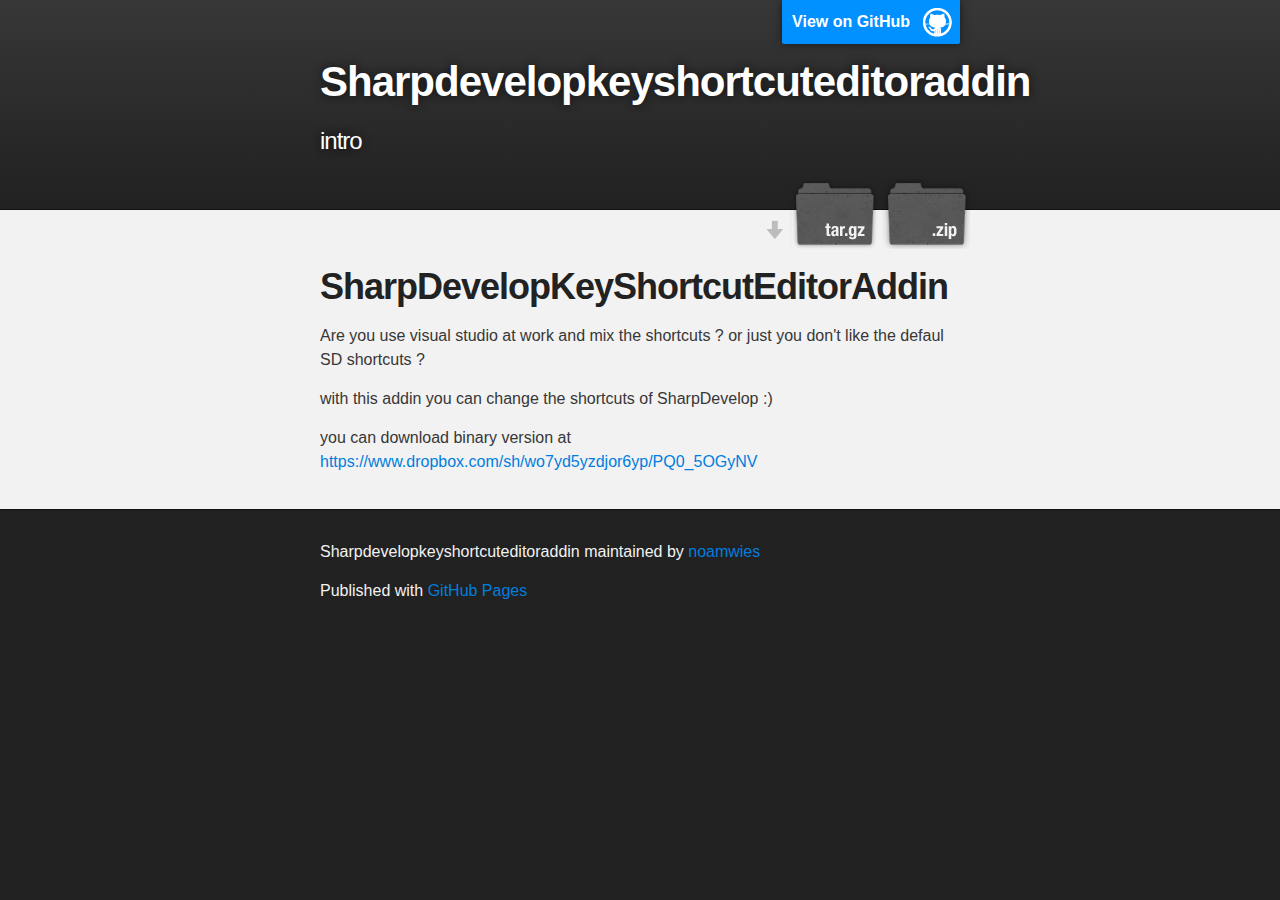
==== index.html @ 9d0c3173 "Create gh-pages branch via GitHub" ====
<!DOCTYPE html>
<html>

  <head>
    <meta charset='utf-8' />
    <meta http-equiv="X-UA-Compatible" content="chrome=1" />
    <meta name="description" content="Sharpdevelopkeyshortcuteditoraddin : intro" />

    <link rel="stylesheet" type="text/css" media="screen" href="stylesheets/stylesheet.css">

    <title>Sharpdevelopkeyshortcuteditoraddin</title>
  </head>

  <body>

    <!-- HEADER -->
    <div id="header_wrap" class="outer">
        <header class="inner">
          <a id="forkme_banner" href="https://github.com/noamwies/SharpDevelopKeyShortcutEditorAddin">View on GitHub</a>

          <h1 id="project_title">Sharpdevelopkeyshortcuteditoraddin</h1>
          <h2 id="project_tagline">intro</h2>

            <section id="downloads">
              <a class="zip_download_link" href="https://github.com/noamwies/SharpDevelopKeyShortcutEditorAddin/zipball/master">Download this project as a .zip file</a>
              <a class="tar_download_link" href="https://github.com/noamwies/SharpDevelopKeyShortcutEditorAddin/tarball/master">Download this project as a tar.gz file</a>
            </section>
        </header>
    </div>

    <!-- MAIN CONTENT -->
    <div id="main_content_wrap" class="outer">
      <section id="main_content" class="inner">
        <h1>
<a name="sharpdevelopkeyshortcuteditoraddin" class="anchor" href="#sharpdevelopkeyshortcuteditoraddin"><span class="octicon octicon-link"></span></a>SharpDevelopKeyShortcutEditorAddin</h1>

<p>Are you use visual studio at work and mix the shortcuts ? or just you don't like the defaul SD shortcuts ?</p>

<p>with this addin you can change the shortcuts of SharpDevelop :) </p>

<p>you can download binary version at <a href="https://www.dropbox.com/sh/wo7yd5yzdjor6yp/PQ0_5OGyNV">https://www.dropbox.com/sh/wo7yd5yzdjor6yp/PQ0_5OGyNV</a></p>
      </section>
    </div>

    <!-- FOOTER  -->
    <div id="footer_wrap" class="outer">
      <footer class="inner">
        <p class="copyright">Sharpdevelopkeyshortcuteditoraddin maintained by <a href="https://github.com/noamwies">noamwies</a></p>
        <p>Published with <a href="http://pages.github.com">GitHub Pages</a></p>
      </footer>
    </div>

              <script type="text/javascript">
            var gaJsHost = (("https:" == document.location.protocol) ? "https://ssl." : "http://www.");
            document.write(unescape("%3Cscript src='" + gaJsHost + "google-analytics.com/ga.js' type='text/javascript'%3E%3C/script%3E"));
          </script>
          <script type="text/javascript">
            try {
              var pageTracker = _gat._getTracker("UA-38936867-2");
            pageTracker._trackPageview();
            } catch(err) {}
          </script>


  </body>
</html>
---- stylesheets/stylesheet.css ----
/*******************************************************************************
Slate Theme for GitHub Pages
by Jason Costello, @jsncostello
*******************************************************************************/

@import url(pygment_trac.css);

/*******************************************************************************
MeyerWeb Reset
*******************************************************************************/

html, body, div, span, applet, object, iframe,
h1, h2, h3, h4, h5, h6, p, blockquote, pre,
a, abbr, acronym, address, big, cite, code,
del, dfn, em, img, ins, kbd, q, s, samp,
small, strike, strong, sub, sup, tt, var,
b, u, i, center,
dl, dt, dd, ol, ul, li,
fieldset, form, label, legend,
table, caption, tbody, tfoot, thead, tr, th, td,
article, aside, canvas, details, embed,
figure, figcaption, footer, header, hgroup,
menu, nav, output, ruby, section, summary,
time, mark, audio, video {
  margin: 0;
  padding: 0;
  border: 0;
  font: inherit;
  vertical-align: baseline;
}

/* HTML5 display-role reset for older browsers */
article, aside, details, figcaption, figure,
footer, header, hgroup, menu, nav, section {
  display: block;
}

ol, ul {
  list-style: none;
}

blockquote, q {
}

table {
  border-collapse: collapse;
  border-spacing: 0;
}

/*******************************************************************************
Theme Styles
*******************************************************************************/

body {
  box-sizing: border-box;
  color:#373737;
  background: #212121;
  font-size: 16px;
  font-family: 'Myriad Pro', Calibri, Helvetica, Arial, sans-serif;
  line-height: 1.5;
  -webkit-font-smoothing: antialiased;
}

h1, h2, h3, h4, h5, h6 {
  margin: 10px 0;
  font-weight: 700;
  color:#222222;
  font-family: 'Lucida Grande', 'Calibri', Helvetica, Arial, sans-serif;
  letter-spacing: -1px;
}

h1 {
  font-size: 36px;
  font-weight: 700;
}

h2 {
  padding-bottom: 10px;
  font-size: 32px;
  background: url('../images/bg_hr.png') repeat-x bottom;
}

h3 {
  font-size: 24px;
}

h4 {
  font-size: 21px;
}

h5 {
  font-size: 18px;
}

h6 {
  font-size: 16px;
}

p {
  margin: 10px 0 15px 0;
}

footer p {
  color: #f2f2f2;
}

a {
  text-decoration: none;
  color: #007edf;
  text-shadow: none;

  transition: color 0.5s ease;
  transition: text-shadow 0.5s ease;
  -webkit-transition: color 0.5s ease;
  -webkit-transition: text-shadow 0.5s ease;
  -moz-transition: color 0.5s ease;
  -moz-transition: text-shadow 0.5s ease;
  -o-transition: color 0.5s ease;
  -o-transition: text-shadow 0.5s ease;
  -ms-transition: color 0.5s ease;
  -ms-transition: text-shadow 0.5s ease;
}

#main_content a:hover {
  color: #0069ba;
  text-shadow: #0090ff 0px 0px 2px;
}

footer a:hover {
  color: #43adff;
  text-shadow: #0090ff 0px 0px 2px;
}

em {
  font-style: italic;
}

strong {
  font-weight: bold;
}

img {
  position: relative;
  margin: 0 auto;
  max-width: 739px;
  padding: 5px;
  margin: 10px 0 10px 0;
  border: 1px solid #ebebeb;

  box-shadow: 0 0 5px #ebebeb;
  -webkit-box-shadow: 0 0 5px #ebebeb;
  -moz-box-shadow: 0 0 5px #ebebeb;
  -o-box-shadow: 0 0 5px #ebebeb;
  -ms-box-shadow: 0 0 5px #ebebeb;
}

pre, code {
  width: 100%;
  color: #222;
  background-color: #fff;

  font-family: Monaco, "Bitstream Vera Sans Mono", "Lucida Console", Terminal, monospace;
  font-size: 14px;

  border-radius: 2px;
  -moz-border-radius: 2px;
  -webkit-border-radius: 2px;



}

pre {
  width: 100%;
  padding: 10px;
  box-shadow: 0 0 10px rgba(0,0,0,.1);
  overflow: auto;
}

code {
  padding: 3px;
  margin: 0 3px;
  box-shadow: 0 0 10px rgba(0,0,0,.1);
}

pre code {
  display: block;
  box-shadow: none;
}

blockquote {
  color: #666;
  margin-bottom: 20px;
  padding: 0 0 0 20px;
  border-left: 3px solid #bbb;
}

ul, ol, dl {
  margin-bottom: 15px
}

ul li {
  list-style: inside;
  padding-left: 20px;
}

ol li {
  list-style: decimal inside;
  padding-left: 20px;
}

dl dt {
  font-weight: bold;
}

dl dd {
  padding-left: 20px;
  font-style: italic;
}

dl p {
  padding-left: 20px;
  font-style: italic;
}

hr {
  height: 1px;
  margin-bottom: 5px;
  border: none;
  background: url('../images/bg_hr.png') repeat-x center;
}

table {
  border: 1px solid #373737;
  margin-bottom: 20px;
  text-align: left;
 }

th {
  font-family: 'Lucida Grande', 'Helvetica Neue', Helvetica, Arial, sans-serif;
  padding: 10px;
  background: #373737;
  color: #fff;
 }

td {
  padding: 10px;
  border: 1px solid #373737;
 }

form {
  background: #f2f2f2;
  padding: 20px;
}

img {
  width: 100%;
  max-width: 100%;
}

/*******************************************************************************
Full-Width Styles
*******************************************************************************/

.outer {
  width: 100%;
}

.inner {
  position: relative;
  max-width: 640px;
  padding: 20px 10px;
  margin: 0 auto;
}

#forkme_banner {
  display: block;
  position: absolute;
  top:0;
  right: 10px;
  z-index: 10;
  padding: 10px 50px 10px 10px;
  color: #fff;
  background: url('../images/blacktocat.png') #0090ff no-repeat 95% 50%;
  font-weight: 700;
  box-shadow: 0 0 10px rgba(0,0,0,.5);
  border-bottom-left-radius: 2px;
  border-bottom-right-radius: 2px;
}

#header_wrap {
  background: #212121;
  background: -moz-linear-gradient(top, #373737, #212121);
  background: -webkit-linear-gradient(top, #373737, #212121);
  background: -ms-linear-gradient(top, #373737, #212121);
  background: -o-linear-gradient(top, #373737, #212121);
  background: linear-gradient(top, #373737, #212121);
}

#header_wrap .inner {
  padding: 50px 10px 30px 10px;
}

#project_title {
  margin: 0;
  color: #fff;
  font-size: 42px;
  font-weight: 700;
  text-shadow: #111 0px 0px 10px;
}

#project_tagline {
  color: #fff;
  font-size: 24px;
  font-weight: 300;
  background: none;
  text-shadow: #111 0px 0px 10px;
}

#downloads {
  position: absolute;
  width: 210px;
  z-index: 10;
  bottom: -40px;
  right: 0;
  height: 70px;
  background: url('../images/icon_download.png') no-repeat 0% 90%;
}

.zip_download_link {
  display: block;
  float: right;
  width: 90px;
  height:70px;
  text-indent: -5000px;
  overflow: hidden;
  background: url(../images/sprite_download.png) no-repeat bottom left;
}

.tar_download_link {
  display: block;
  float: right;
  width: 90px;
  height:70px;
  text-indent: -5000px;
  overflow: hidden;
  background: url(../images/sprite_download.png) no-repeat bottom right;
  margin-left: 10px;
}

.zip_download_link:hover {
  background: url(../images/sprite_download.png) no-repeat top left;
}

.tar_download_link:hover {
  background: url(../images/sprite_download.png) no-repeat top right;
}

#main_content_wrap {
  background: #f2f2f2;
  border-top: 1px solid #111;
  border-bottom: 1px solid #111;
}

#main_content {
  padding-top: 40px;
}

#footer_wrap {
  background: #212121;
}



/*******************************************************************************
Small Device Styles
*******************************************************************************/

@media screen and (max-width: 480px) {
  body {
    font-size:14px;
  }

  #downloads {
    display: none;
  }

  .inner {
    min-width: 320px;
    max-width: 480px;
  }

  #project_title {
  font-size: 32px;
  }

  h1 {
    font-size: 28px;
  }

  h2 {
    font-size: 24px;
  }

  h3 {
    font-size: 21px;
  }

  h4 {
    font-size: 18px;
  }

  h5 {
    font-size: 14px;
  }

  h6 {
    font-size: 12px;
  }

  code, pre {
    min-width: 320px;
    max-width: 480px;
    font-size: 11px;
  }

}
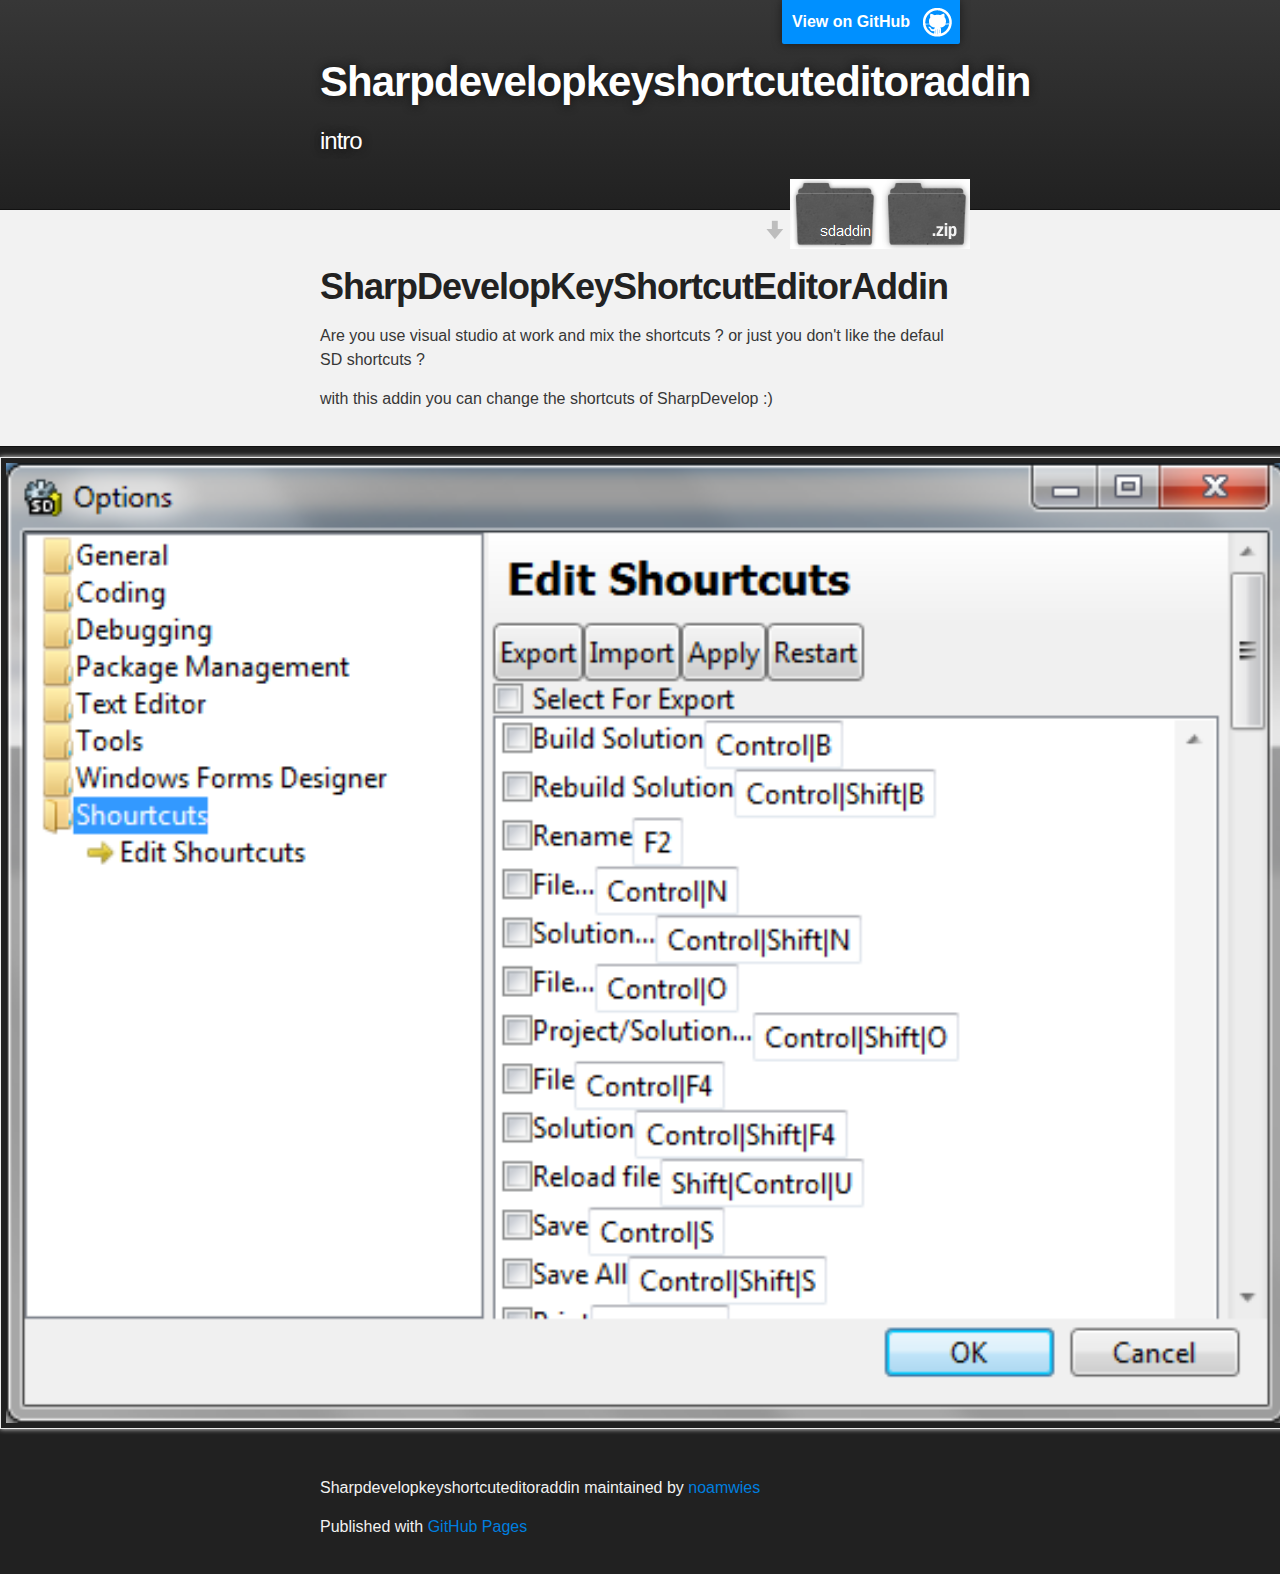
==== commit b92db607: "add image and nicer download link" ====
--- a/index.html
+++ b/index.html
@@ -8,7 +8,7 @@
 
     <link rel="stylesheet" type="text/css" media="screen" href="stylesheets/stylesheet.css">
 
-    <title>Sharpdevelopkeyshortcuteditoraddin</title>
+    <title>Key Shortcut Editor</title>
   </head>
 
   <body>
@@ -23,7 +23,7 @@
 
             <section id="downloads">
               <a class="zip_download_link" href="https://github.com/noamwies/SharpDevelopKeyShortcutEditorAddin/zipball/master">Download this project as a .zip file</a>
-              <a class="tar_download_link" href="https://github.com/noamwies/SharpDevelopKeyShortcutEditorAddin/tarball/master">Download this project as a tar.gz file</a>
+              <a class="sdaddin_download_link" href="https://www.dropbox.com/sh/wo7yd5yzdjor6yp/vhUlMdCXk0/KeyShortcutEditorAddin.sdaddin">Download this addin</a>
             </section>
         </header>
     </div>
@@ -38,9 +38,11 @@
 
 <p>with this addin you can change the shortcuts of SharpDevelop :) </p>
 
-<p>you can download binary version at <a href="https://www.dropbox.com/sh/wo7yd5yzdjor6yp/PQ0_5OGyNV">https://www.dropbox.com/sh/wo7yd5yzdjor6yp/PQ0_5OGyNV</a></p>
       </section>
     </div>
+	<div>
+	<img src="images/edit_shortcuts.png" />
+	</div>
 
     <!-- FOOTER  -->
     <div id="footer_wrap" class="outer">
--- a/stylesheets/stylesheet.css
+++ b/stylesheets/stylesheet.css
@@ -337,7 +337,7 @@
   background: url(../images/sprite_download.png) no-repeat bottom left;
 }
 
-.tar_download_link {
+.sdaddin_download_link {
   display: block;
   float: right;
   width: 90px;
@@ -348,8 +348,23 @@
   margin-left: 10px;
 }
 
+.tar_download_link {
+  display: block;
+  float: right;
+  width: 90px;
+  height:70px;
+  text-indent: -5000px;
+  overflow: hidden;
+  background: url(../images/sprite_download.png) no-repeat bottom right;
+  margin-left: 10px;
+}
+
 .zip_download_link:hover {
   background: url(../images/sprite_download.png) no-repeat top left;
+}
+
+.sdaddin_download_link:hover {
+  background: url(../images/sprite_download.png) no-repeat top right;
 }
 
 .tar_download_link:hover {
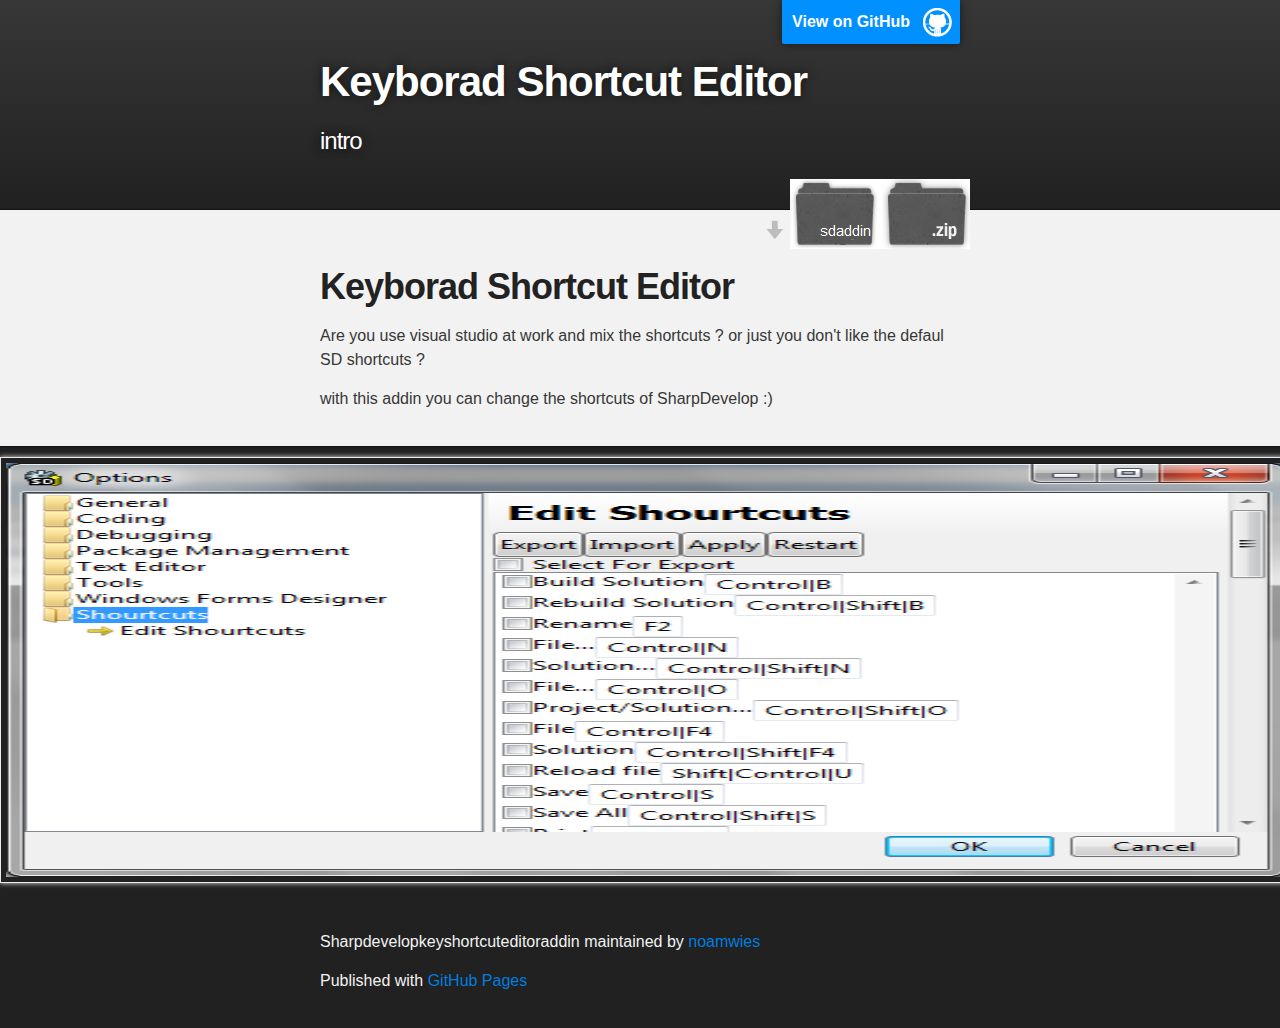
==== commit de4eec9d: "improve html" ====
--- a/index.html
+++ b/index.html
@@ -8,7 +8,7 @@
 
     <link rel="stylesheet" type="text/css" media="screen" href="stylesheets/stylesheet.css">
 
-    <title>Key Shortcut Editor</title>
+    <title>Keyborad Shortcut Editor</title>
   </head>
 
   <body>
@@ -18,7 +18,7 @@
         <header class="inner">
           <a id="forkme_banner" href="https://github.com/noamwies/SharpDevelopKeyShortcutEditorAddin">View on GitHub</a>
 
-          <h1 id="project_title">Sharpdevelopkeyshortcuteditoraddin</h1>
+          <h1 id="project_title">Keyborad Shortcut Editor</h1>
           <h2 id="project_tagline">intro</h2>
 
             <section id="downloads">
@@ -32,7 +32,7 @@
     <div id="main_content_wrap" class="outer">
       <section id="main_content" class="inner">
         <h1>
-<a name="sharpdevelopkeyshortcuteditoraddin" class="anchor" href="#sharpdevelopkeyshortcuteditoraddin"><span class="octicon octicon-link"></span></a>SharpDevelopKeyShortcutEditorAddin</h1>
+<a name="sharpdevelopkeyshortcuteditoraddin" class="anchor" href="#sharpdevelopkeyshortcuteditoraddin"><span class="octicon octicon-link"></span></a>Keyborad Shortcut Editor</h1>
 
 <p>Are you use visual studio at work and mix the shortcuts ? or just you don't like the defaul SD shortcuts ?</p>
 
@@ -41,7 +41,7 @@
       </section>
     </div>
 	<div>
-	<img src="images/edit_shortcuts.png" />
+	<img src="images/edit_shortcuts.png" height="414" width="552" />
 	</div>
 
     <!-- FOOTER  -->
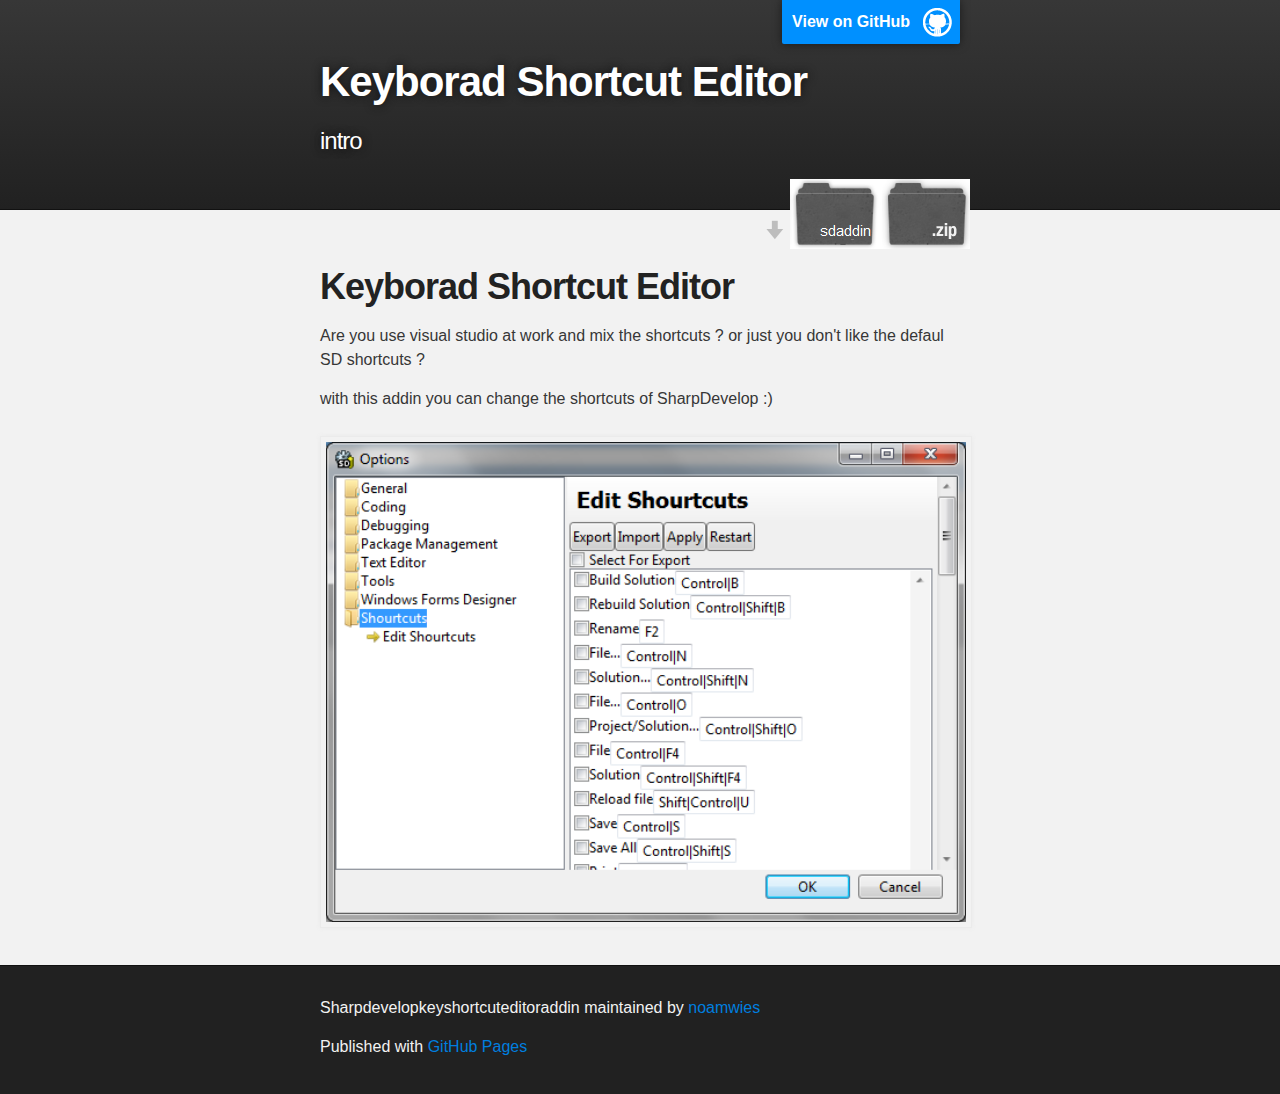
==== commit c77855a5: "try fix bug in image width in git-pages" ====
--- a/index.html
+++ b/index.html
@@ -38,12 +38,12 @@
 
 <p>with this addin you can change the shortcuts of SharpDevelop :) </p>
 
+	<img src="images/edit_shortcuts.png" class="content_image" />
+
       </section>
+	  
     </div>
-	<div>
-	<img src="images/edit_shortcuts.png" height="414" width="552" />
-	</div>
-
+	
     <!-- FOOTER  -->
     <div id="footer_wrap" class="outer">
       <footer class="inner">
--- a/stylesheets/stylesheet.css
+++ b/stylesheets/stylesheet.css
@@ -440,3 +440,7 @@
   }
 
 }
+
+.content_image{
+	 width: 552;
+}